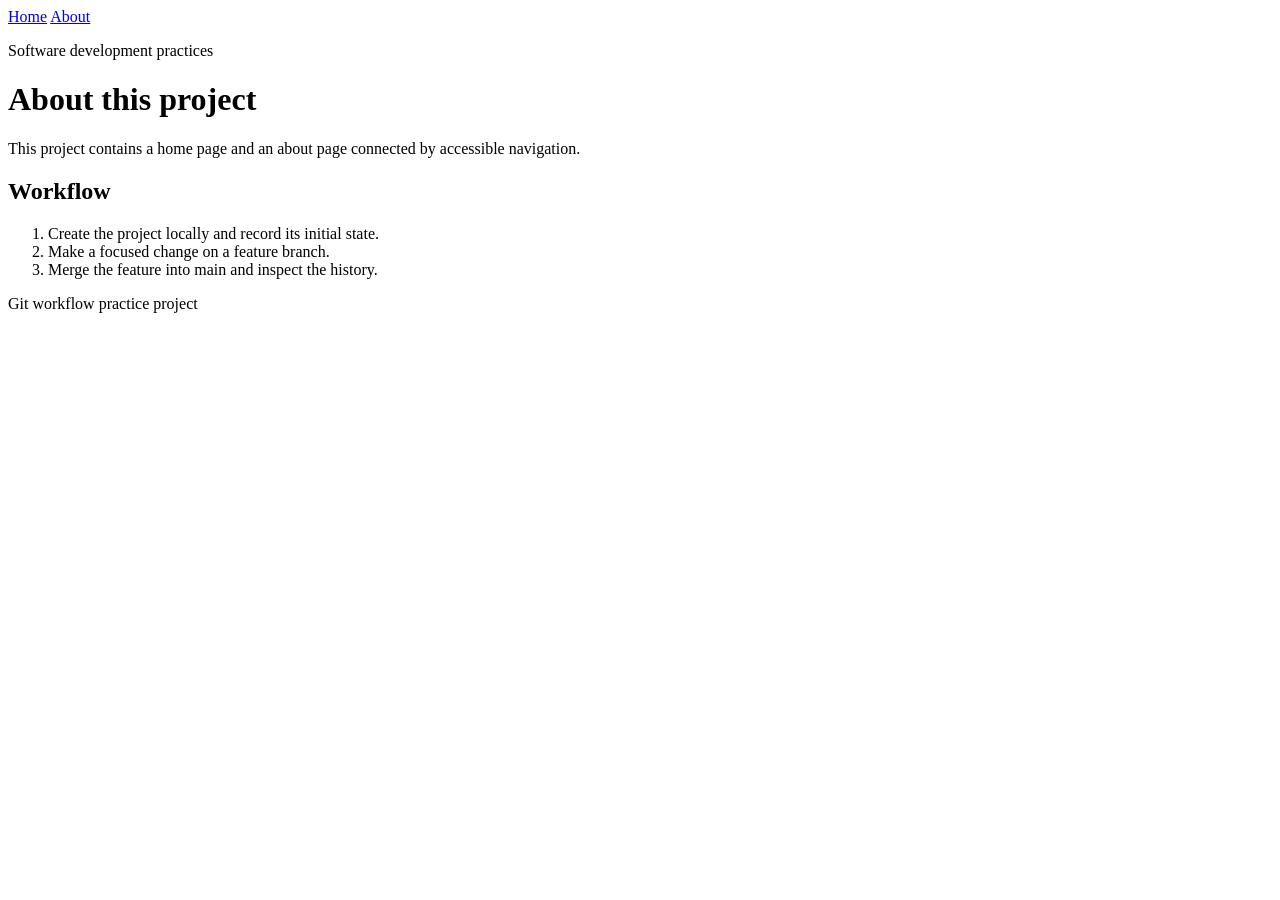
==== about.html @ 734ae2f4 "Add workflow section on feature branch" ====
<!DOCTYPE html>
<html lang="en">
<head>
  <meta charset="utf-8">
  <meta name="viewport" content="width=device-width, initial-scale=1">
  <meta name="description" content="A two-page project for practicing a local Git and GitHub workflow.">
  <title>About | Development practice</title>
  <link rel="stylesheet" href="styles.css">
</head>
<body>
  <header class="wrap"><nav aria-label="Main navigation"><a href="index.html">Home</a>
<a href="about.html" aria-current="page">About</a>
</nav></header>
  <main class="wrap">
    <p class="eyebrow">Software development practices</p>
    <h1>About this project</h1>
    <p>This project contains a home page and an about page connected by accessible navigation.</p>
    <h2>Workflow</h2>
    <ol>
      <li>Create the project locally and record its initial state.</li>
      <li>Make a focused change on a feature branch.</li>
      <li>Merge the feature into main and inspect the history.</li>
    </ol>
  </main>
  <footer class="wrap">Git workflow practice project</footer>
</body>
</html>
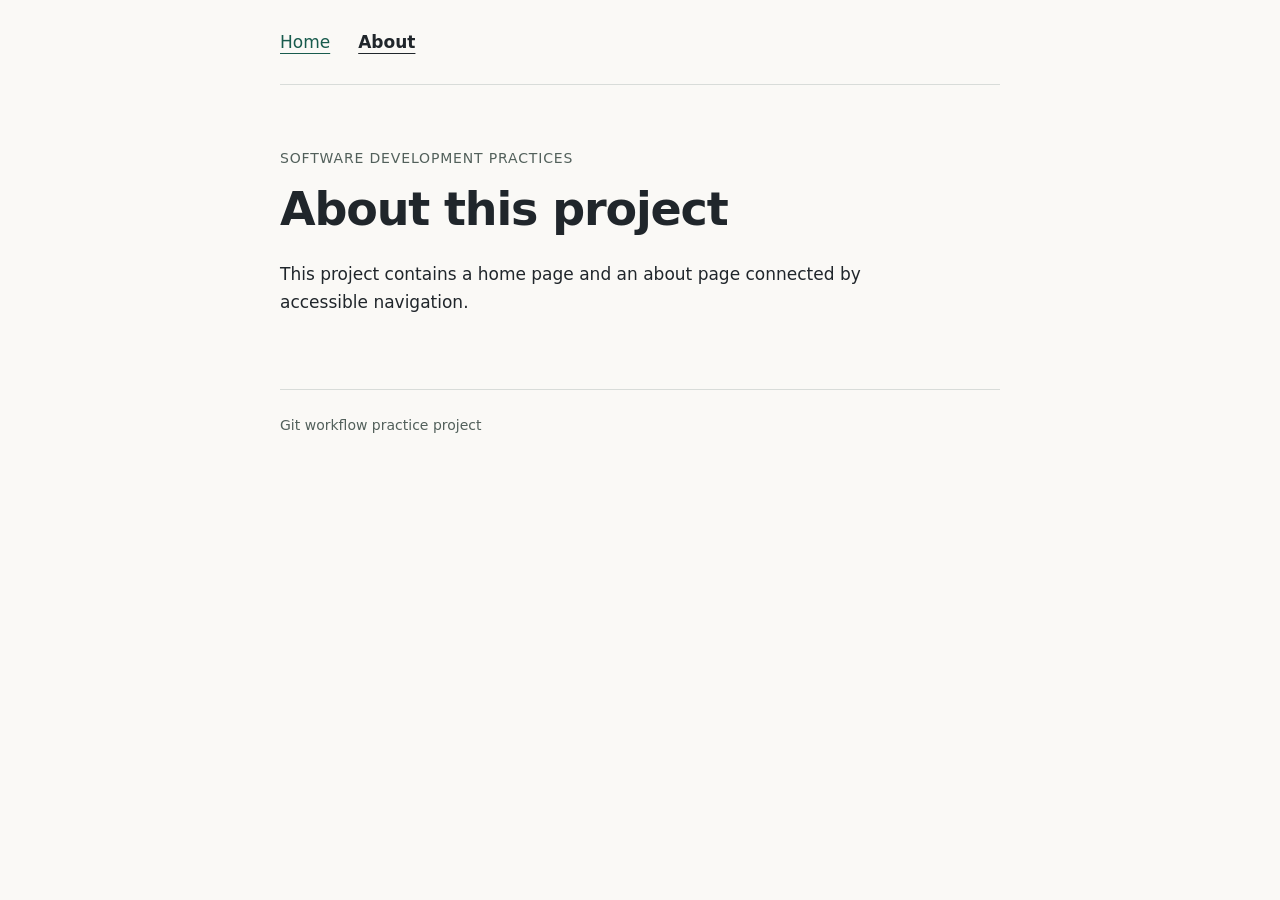
==== commit 85576924: "Add initial home and about pages" ====
--- a/about.html
+++ b/about.html
@@ -15,12 +15,6 @@
     <p class="eyebrow">Software development practices</p>
     <h1>About this project</h1>
     <p>This project contains a home page and an about page connected by accessible navigation.</p>
-    <h2>Workflow</h2>
-    <ol>
-      <li>Create the project locally and record its initial state.</li>
-      <li>Make a focused change on a feature branch.</li>
-      <li>Merge the feature into main and inspect the history.</li>
-    </ol>
   </main>
   <footer class="wrap">Git workflow practice project</footer>
 </body>
--- a/styles.css
+++ b/styles.css
@@ -0,0 +1,18 @@
+* { box-sizing: border-box; }
+html { color-scheme: light; }
+body { margin: 0; background: #faf9f6; color: #20262b; font: 17px/1.65 system-ui, sans-serif; }
+.wrap { width: min(100% - 40px, 720px); margin-inline: auto; }
+header { padding-block: 28px; border-bottom: 1px solid #d8dcd9; }
+nav { display: flex; gap: 28px; }
+a { color: #185b4d; text-underline-offset: 5px; }
+a[aria-current="page"] { color: #20262b; font-weight: 650; }
+a:focus-visible { outline: 3px solid #185b4d; outline-offset: 5px; }
+main { padding-block: 48px 56px; }
+.eyebrow { color: #52605b; font-size: 14px; letter-spacing: .06em; text-transform: uppercase; }
+h1 { max-width: 18ch; margin: 10px 0 24px; font-size: clamp(32px, 6vw, 46px); line-height: 1.12; letter-spacing: -.025em; }
+h2 { margin: 36px 0 12px; font-size: 23px; line-height: 1.3; }
+p { max-width: 62ch; }
+ul, ol { padding-left: 24px; }
+li + li { margin-top: 8px; }
+footer { padding-block: 24px; border-top: 1px solid #d8dcd9; color: #52605b; font-size: 14px; }
+@media (max-width: 420px) { main { padding-block: 32px 40px; } }
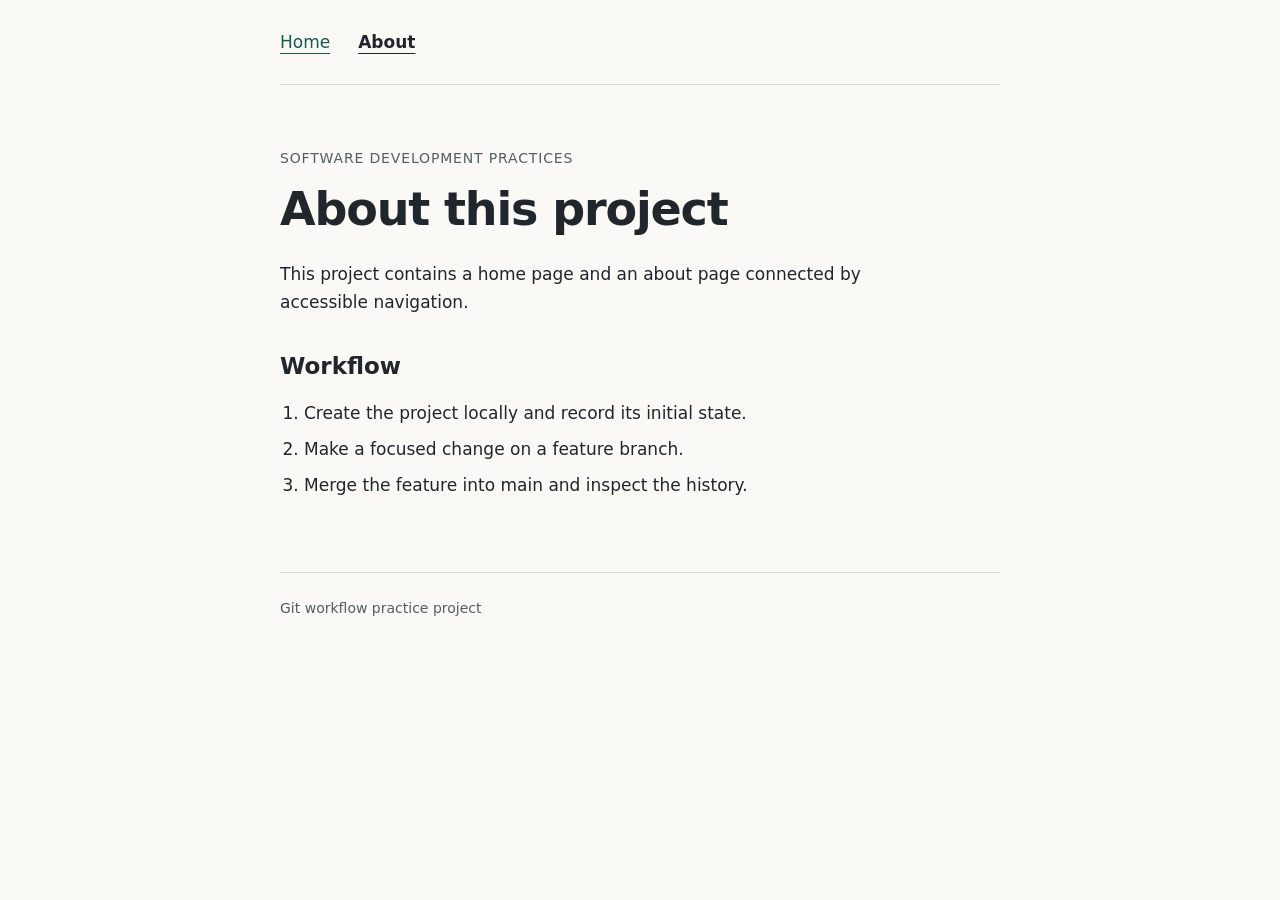
==== commit ed7ebc5d: "Merge feature branch into main" ====
--- a/about.html
+++ b/about.html
@@ -15,6 +15,12 @@
     <p class="eyebrow">Software development practices</p>
     <h1>About this project</h1>
     <p>This project contains a home page and an about page connected by accessible navigation.</p>
+    <h2>Workflow</h2>
+    <ol>
+      <li>Create the project locally and record its initial state.</li>
+      <li>Make a focused change on a feature branch.</li>
+      <li>Merge the feature into main and inspect the history.</li>
+    </ol>
   </main>
   <footer class="wrap">Git workflow practice project</footer>
 </body>
